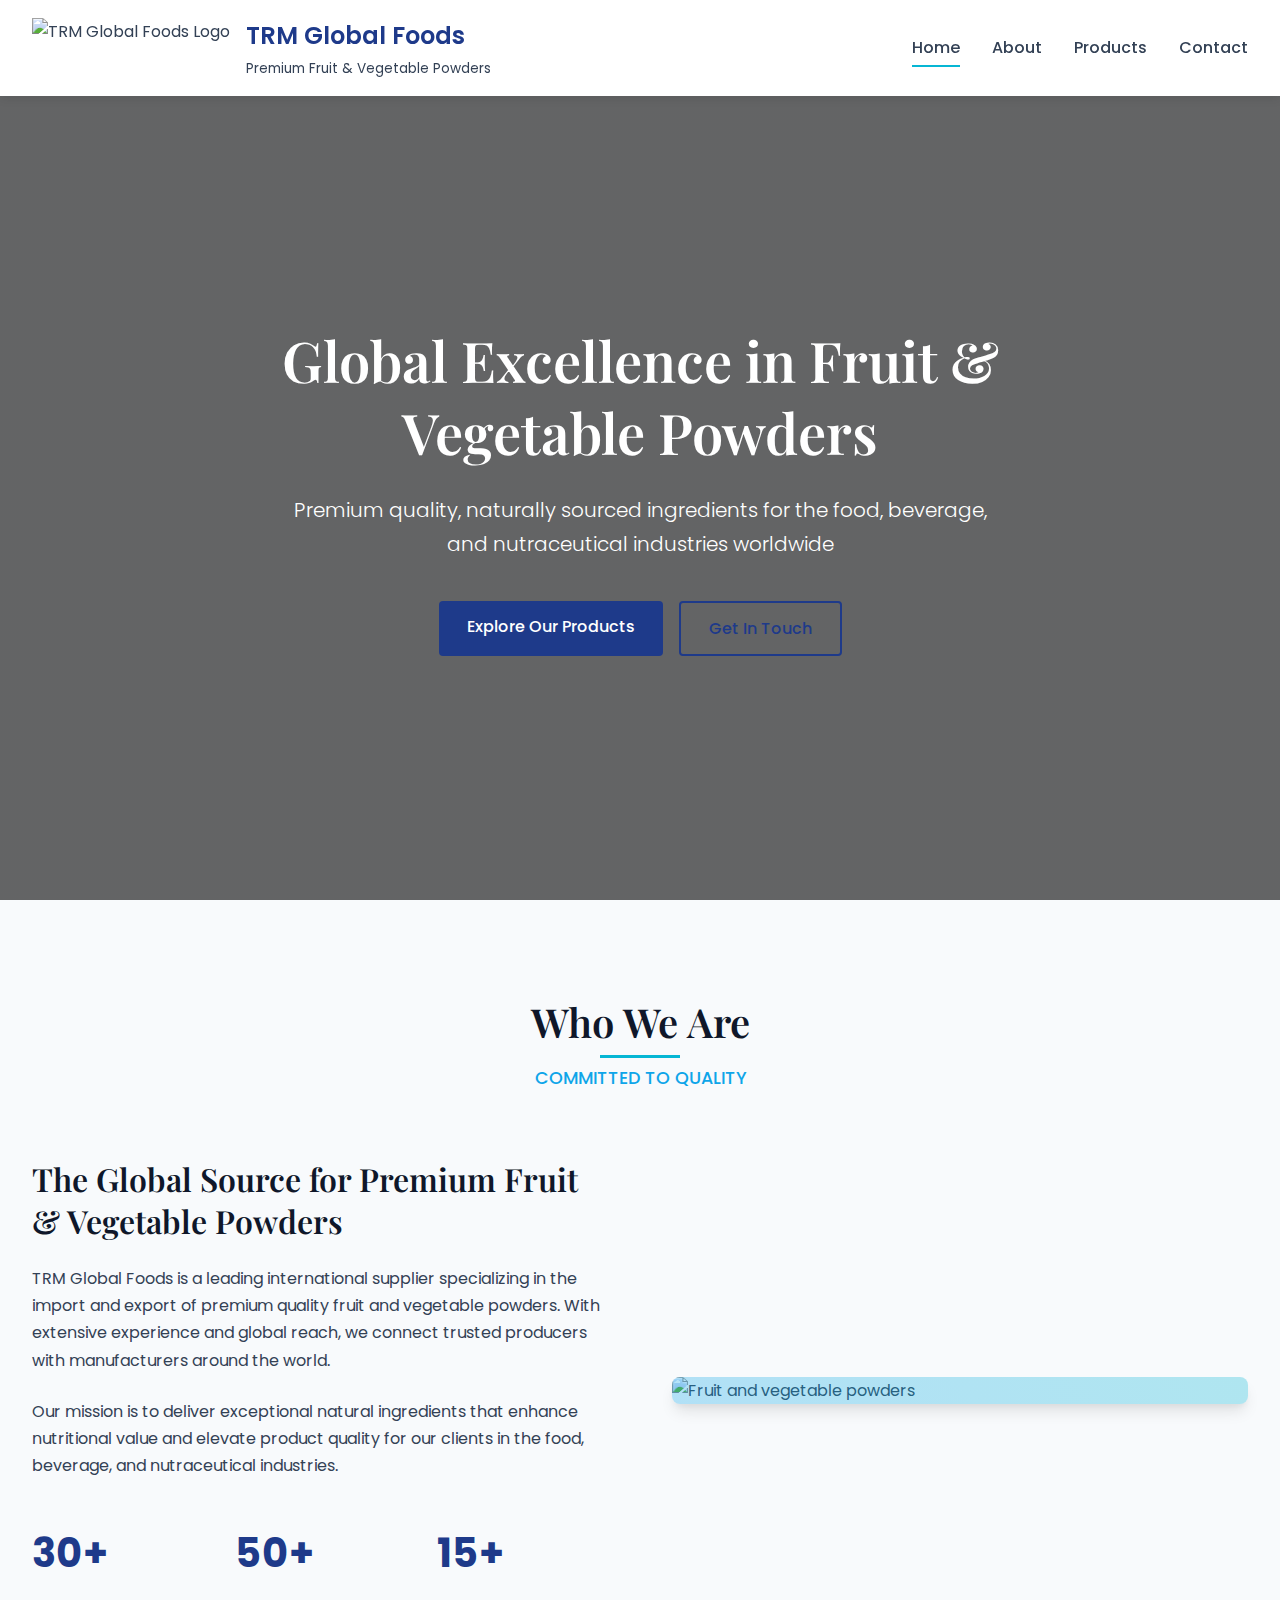
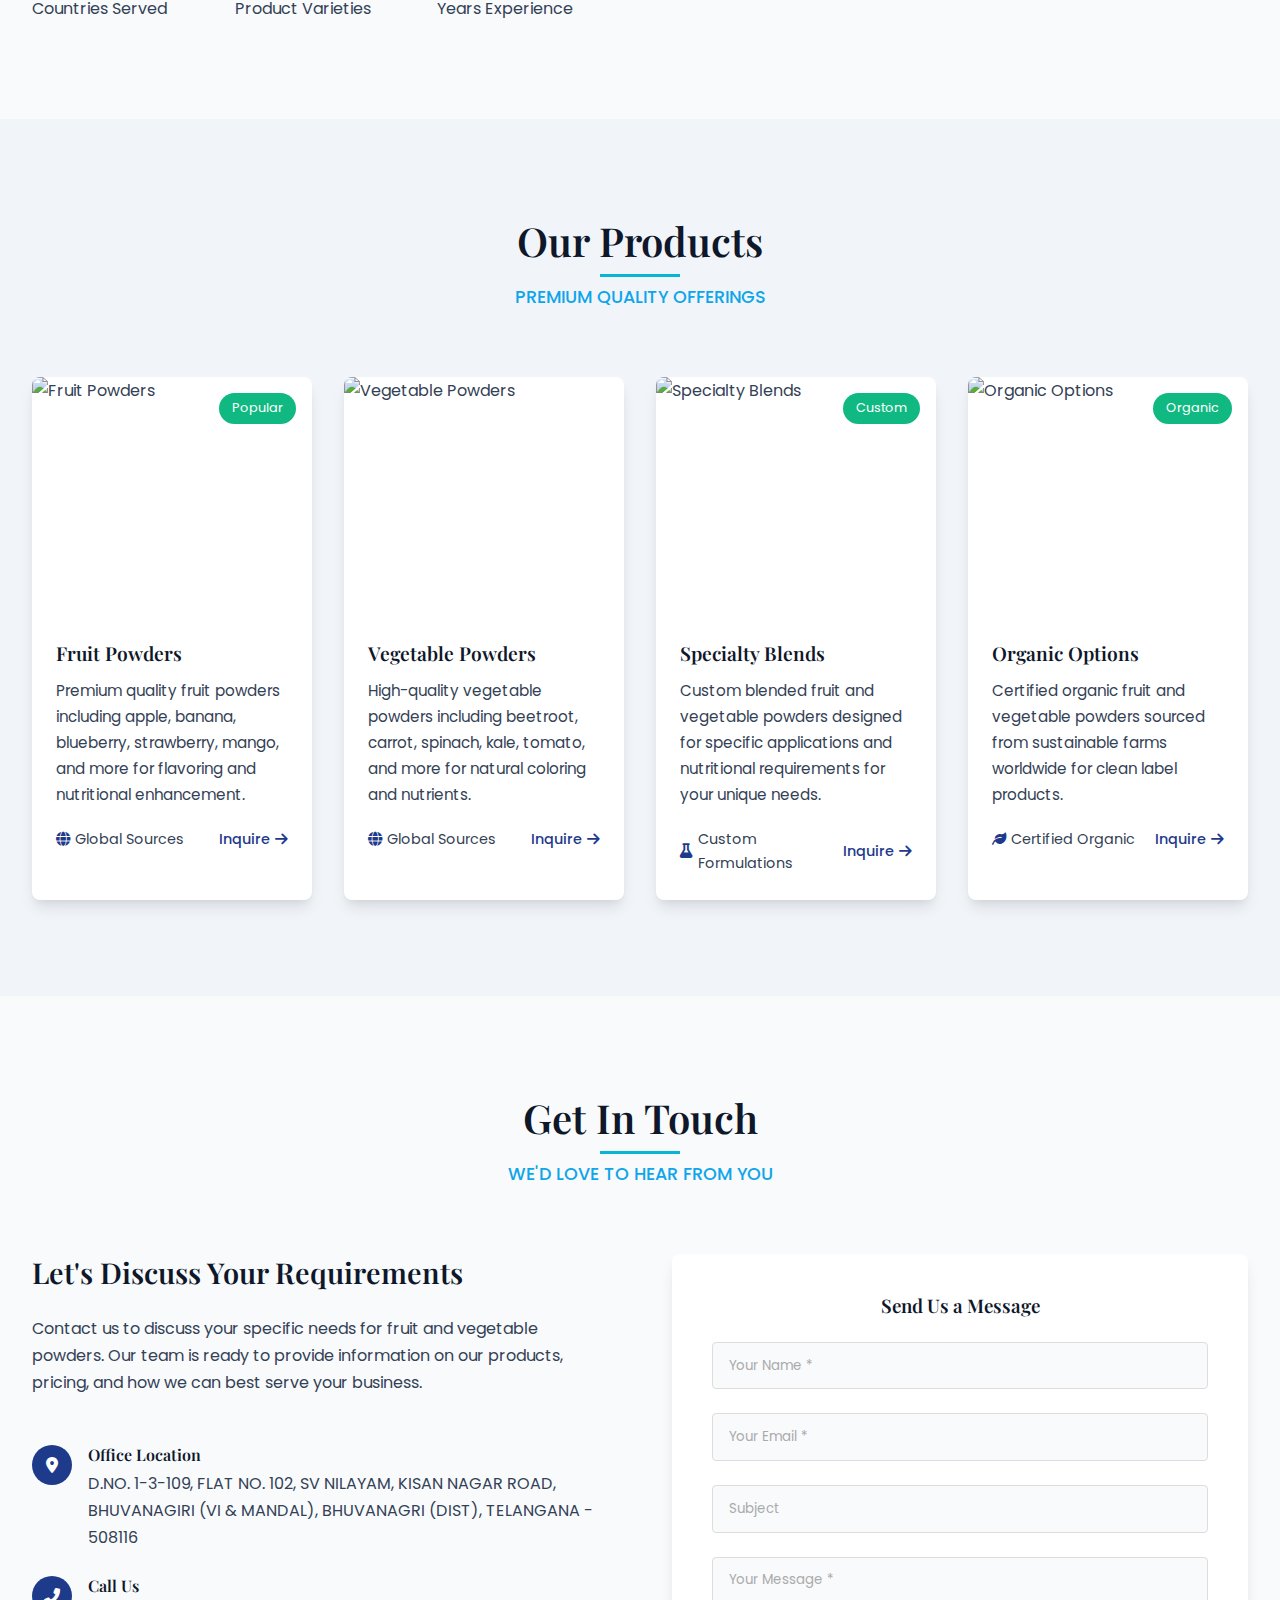
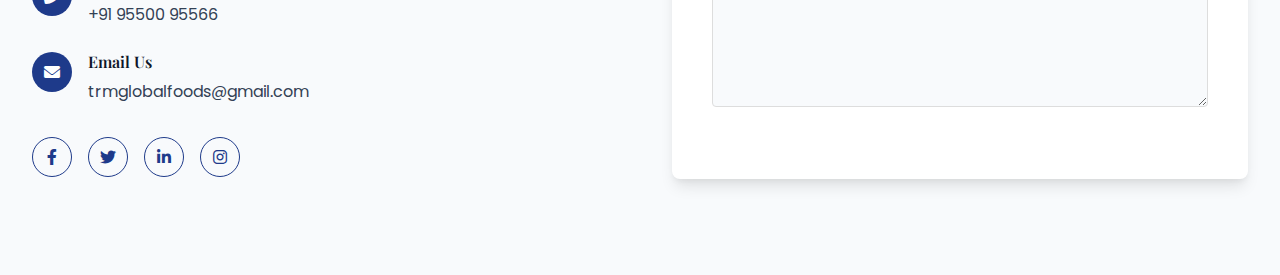
==== index-new.html @ e1c4d1b5 "files added" ====
<!DOCTYPE html>
<html lang="en">
<head>
    <meta charset="UTF-8">
    <meta name="viewport" content="width=device-width, initial-scale=1.0">
    <title>TRM Global Foods | Premium Fruit & Vegetable Powders</title>
    <link rel="stylesheet" href="https://cdnjs.cloudflare.com/ajax/libs/font-awesome/6.0.0/css/all.min.css">
    <style>
        @import url('https://fonts.googleapis.com/css2?family=Poppins:wght@300;400;500;600;700&family=Playfair+Display:wght@400;500;600;700&display=swap');
        
        :root {
            --primary: #1e3a8a;
            --secondary: #0ea5e9;
            --accent: #06b6d4;
            --text: #334155;
            --light: #f8fafc;
            --dark: #0f172a;
            --success: #10b981;
            --gray-light: #f1f5f9;
            --shadow: 0 10px 15px -3px rgba(0, 0, 0, 0.1), 0 4px 6px -2px rgba(0, 0, 0, 0.05);
        }
        
        * {
            margin: 0;
            padding: 0;
            box-sizing: border-box;
        }
        
        body {
            font-family: 'Poppins', sans-serif;
            color: var(--text);
            line-height: 1.7;
            overflow-x: hidden;
            background-color: var(--light);
        }
        
        h1, h2, h3, h4 {
            font-family: 'Playfair Display', serif;
            font-weight: 600;
            line-height: 1.3;
            color: var(--dark);
        }
        
        a {
            text-decoration: none;
            color: inherit;
            transition: all 0.3s ease;
        }
        
        img {
            max-width: 100%;
        }
        
        .container {
            width: 100%;
            max-width: 1280px;
            margin: 0 auto;
            padding: 0 2rem;
        }
        
        .btn {
            display: inline-block;
            padding: 12px 28px;
            background-color: var(--primary);
            color: white;
            border-radius: 4px;
            font-weight: 500;
            border: none;
            cursor: pointer;
            transition: all 0.3s ease;
            text-align: center;
            font-size: 1rem;
        }
        
        .btn:hover {
            background-color: var(--secondary);
            transform: translateY(-2px);
            box-shadow: var(--shadow);
        }
        
        .btn-outline {
            background-color: transparent;
            border: 2px solid var(--primary);
            color: var(--primary);
        }
        
        .btn-outline:hover {
            background-color: var(--primary);
            color: white;
        }
        
        /* Header */
        header {
            background-color: white;
            box-shadow: 0 2px 10px rgba(0, 0, 0, 0.1);
            position: fixed;
            width: 100%;
            z-index: 1000;
            transition: all 0.3s ease;
        }
        
        .header-container {
            display: flex;
            justify-content: space-between;
            align-items: center;
            padding: 1rem 0;
        }
        
        .logo {
            display: flex;
            align-items: center;
        }
        
        .logo img {
            height: 60px;
            margin-right: 1rem;
        }
        
        .logo-text {
            display: flex;
            flex-direction: column;
        }
        
        .logo-name {
            font-size: 1.5rem;
            font-weight: 600;
            color: var(--primary);
        }
        
        .logo-tagline {
            font-size: 0.85rem;
            color: var(--text);
        }
        
        .nav-menu {
            display: flex;
            list-style: none;
        }
        
        .nav-item {
            margin-left: 2rem;
            position: relative;
        }
        
        .nav-link {
            font-weight: 500;
            font-size: 1rem;
            padding: 0.5rem 0;
            color: var(--text);
            position: relative;
        }
        
        .nav-link:after {
            content: '';
            position: absolute;
            width: 0;
            height: 2px;
            bottom: 0;
            left: 0;
            background-color: var(--accent);
            transition: width 0.3s ease;
        }
        
        .nav-link:hover:after, .nav-link.active:after {
            width: 100%;
        }
        
        .nav-link:hover {
            color: var(--accent);
        }
        
        .hamburger {
            display: none;
            cursor: pointer;
            background: none;
            border: none;
            font-size: 1.5rem;
            color: var(--text);
        }
        
        /* Hero Section */
        .hero {
            position: relative;
            height: 100vh;
            background: linear-gradient(rgba(0, 0, 0, 0.6), rgba(0, 0, 0, 0.6)), url('https://i.ibb.co/r3RkTCf/hero-bg.jpg');
            background-size: cover;
            background-position: center;
            display: flex;
            align-items: center;
            text-align: center;
            color: white;
            padding-top: 80px;
        }
        
        .hero-content {
            max-width: 800px;
            margin: 0 auto;
            padding: 0 2rem;
        }
        
        .hero h1 {
            font-size: 3.5rem;
            margin-bottom: 1.5rem;
            color: white;
        }
        
        .hero p {
            font-size: 1.25rem;
            margin-bottom: 2.5rem;
            font-weight: 300;
        }
        
        .hero-buttons {
            display: flex;
            justify-content: center;
            gap: 1rem;
        }
        
        /* About Section */
        .section {
            padding: 6rem 0;
        }
        
        .section-header {
            text-align: center;
            margin-bottom: 4rem;
        }
        
        .section-title {
            font-size: 2.5rem;
            margin-bottom: 1rem;
            position: relative;
            display: inline-block;
        }
        
        .section-title:after {
            content: '';
            position: absolute;
            width: 80px;
            height: 3px;
            background-color: var(--accent);
            bottom: -10px;
            left: 50%;
            transform: translateX(-50%);
        }
        
        .section-subtitle {
            font-size: 1.1rem;
            color: var(--secondary);
            font-weight: 500;
        }
        
        .about-grid {
            display: grid;
            grid-template-columns: 1fr 1fr;
            gap: 4rem;
            align-items: center;
        }
        
        .about-content h3 {
            font-size: 2rem;
            margin-bottom: 1.5rem;
        }
        
        .about-content p {
            margin-bottom: 1.5rem;
        }
        
        .about-image {
            position: relative;
            border-radius: 8px;
            overflow: hidden;
            box-shadow: var(--shadow);
        }
        
        .about-image img {
            width: 100%;
            height: 400px;
            object-fit: cover;
        }
        
        .about-image:before {
            content: '';
            position: absolute;
            width: 100%;
            height: 100%;
            top: 0;
            left: 0;
            background: linear-gradient(45deg, rgba(14, 165, 233, 0.3), rgba(6, 182, 212, 0.3));
            z-index: 1;
        }
        
        .about-stats {
            display: flex;
            flex-wrap: wrap;
            gap: 2rem;
            margin-top: 2.5rem;
        }
        
        .stat-item {
            flex: 1;
            min-width: 120px;
        }
        
        .stat-value {
            font-size: 2.5rem;
            font-weight: 700;
            color: var(--primary);
            margin-bottom: 0.5rem;
        }
        
        .stat-label {
            font-size: 1rem;
            color: var(--text);
        }
        
        /* Product Section */
        .products {
            background-color: var(--gray-light);
        }
        
        .product-grid {
            display: grid;
            grid-template-columns: repeat(auto-fill, minmax(280px, 1fr));
            gap: 2rem;
        }
        
        .product-card {
            background-color: white;
            border-radius: 8px;
            overflow: hidden;
            box-shadow: var(--shadow);
            transition: all 0.3s ease;
        }
        
        .product-card:hover {
            transform: translateY(-10px);
        }
        
        .product-image {
            height: 240px;
            overflow: hidden;
            position: relative;
        }
        
        .product-image img {
            width: 100%;
            height: 100%;
            object-fit: cover;
            transition: all 0.5s ease;
        }
        
        .product-card:hover .product-image img {
            transform: scale(1.1);
        }
        
        .product-tag {
            position: absolute;
            top: 1rem;
            right: 1rem;
            background-color: var(--success);
            color: white;
            padding: 0.3rem 0.8rem;
            font-size: 0.8rem;
            border-radius: 20px;
        }
        
        .product-details {
            padding: 1.5rem;
        }
        
        .product-title {
            font-size: 1.2rem;
            margin-bottom: 0.8rem;
        }
        
        .product-description {
            color: var(--text);
            margin-bottom: 1.2rem;
            font-size: 0.95rem;
        }
        
        .product-meta {
            display: flex;
            align-items: center;
            justify-content: space-between;
        }
        
        .product-origin {
            display: flex;
            align-items: center;
            font-size: 0.9rem;
            color: var(--text);
        }
        
        .product-origin i {
            margin-right: 0.3rem;
            color: var(--primary);
        }
        
        .product-link {
            font-weight: 500;
            color: var(--primary);
            font-size: 0.9rem;
            display: flex;
            align-items: center;
        }
        
        .product-link i {
            margin-left: 0.3rem;
            transition: all 0.3s ease;
        }
        
        .product-link:hover {
            color: var(--accent);
        }
        
        .product-link:hover i {
            transform: translateX(3px);
        }
        
        /* Contact Section */
        .contact {
            position: relative;
        }
        
        .contact-wrapper {
            display: grid;
            grid-template-columns: 1fr 1fr;
            gap: 4rem;
        }
        
        .contact-info h3 {
            font-size: 1.8rem;
            margin-bottom: 1.5rem;
        }
        
        .contact-details {
            margin-bottom: 3rem;
        }
        
        .contact-details p {
            margin-bottom: 0.8rem;
        }
        
        .contact-item {
            display: flex;
            align-items: flex-start;
            margin-bottom: 1.5rem;
        }
        
        .contact-icon {
            margin-right: 1rem;
            width: 40px;
            height: 40px;
            border-radius: 50%;
            background-color: var(--primary);
            color: white;
            display: flex;
            align-items: center;
            justify-content: center;
        }
        
        .contact-text {
            flex: 1;
        }
        
        .contact-text h4 {
            margin-bottom: 0.3rem;
        }
        
        .contact-social {
            display: flex;
            gap: 1rem;
            margin-top: 2rem;
        }
        
        .social-link {
            width: 40px;
            height: 40px;
            border-radius: 50%;
            background-color: var(--light);
            color: var(--primary);
            display: flex;
            align-items: center;
            justify-content: center;
            transition: all 0.3s ease;
            border: 1px solid var(--primary);
        }
        
        .social-link:hover {
            background-color: var(--primary);
            color: white;
            transform: translateY(-3px);
        }
        
        .contact-form {
            background-color: white;
            padding: 2.5rem;
            border-radius: 8px;
            box-shadow: var(--shadow);
        }
        
        .contact-form h3 {
            margin-bottom: 1.5rem;
            text-align: center;
        }
        
        .form-group {
            margin-bottom: 1.5rem;
        }
        
        .form-control {
            width: 100%;
            padding: 0.8rem 1rem;
            border: 1px solid #ddd;
            border-radius: 4px;
            background-color: var(--light);
            font-family: 'Poppins', sans-serif;
            transition: all 0.3s ease;
        }
        
        .form-control:focus {
            outline: none;
            border-color: var(--secondary);
            box-shadow: 0 0 0 3px rgba(14, 165, 233, 0.2);
        }
        
        .form-control::placeholder {
            color: #aaa;
        }
        
        textarea.form-control {
            min-height: 150px;
            resize: vertical;
        }
        
        /* Footer */
        footer {
            background-color: var(--dark);
            color: white;
            padding: 4rem 0 2rem;
        }
        
        .footer-grid {
            display: grid;
            grid-template-columns: 2fr 1fr 1fr 1fr;
            gap: 4rem;
            margin-bottom: 3rem;
        }
        
        .footer-logo {
            margin-bottom: 1.5rem;
        }
        
        .footer-logo img {
            height: 50px;
        }
        
        .footer-about p {
            margin-bottom: 1.5rem;
            opacity: 0.8;
        }
        
        .footer-heading {
            font-size: 1.2rem;
            margin-bottom: 1.5rem;
            color: white;
        }
        
        .footer-links {
            list-style: none;
        }
        
        .footer-link {
            margin-bottom: 1rem;
            opacity: 0.8;
            transition: all 0.3s ease;
        }
        
        .footer-link:hover {
            opacity: 1;
            color: var(--accent);
        }
        
        .footer-bottom {
            border-top: 1px solid rgba(255, 255, 255, 0.1);
            padding-top: 2rem;
            text-align: center;
            opacity: 0.7;
            font-size: 0.9rem;
        }
        
        /* Back to Top Button */
        .back-to-top {
            position: fixed;
            bottom: 2rem;
            right: 2rem;
            width: 50px;
            height: 50px;
            border-radius: 50%;
            background-color: var(--primary);
            color: white;
            display: flex;
            align-items: center;
            justify-content: center;
            cursor: pointer;
            opacity: 0;
            transition: all 0.3s ease;
            box-shadow: var(--shadow);
            z-index: 99;
        }
        
        .back-to-top.show {
            opacity: 1;
        }
        
        .back-to-top:hover {
            transform: translateY(-5px);
            background-color: var(--secondary);
        }
        
        /* Responsive styles */
        @media (max-width: 992px) {
            .hero h1 {
                font-size: 2.8rem;
            }
            
            .about-grid, .contact-wrapper {
                grid-template-columns: 1fr;
                gap: 2rem;
            }
            
            .about-image {
                order: -1;
            }
            
            .footer-grid {
                grid-template-columns: 1fr 1fr;
            }
        }
        
        @media (max-width: 768px) {
            .nav-menu {
                position: fixed;
                top: 0;
                right: -100%;
                flex-direction: column;
                background-color: white;
                width: 250px;
                height: 100vh;
                padding: 5rem 2rem 2rem;
                transition: 0.5s ease;
                box-shadow: -5px 0 15px rgba(0, 0, 0, 0.1);
                z-index: 100;
            }
            
            .nav-menu.active {
                right: 0;
            }
            
            .nav-item {
                margin: 1.5rem 0;
            }
            
            .hamburger {
                display: block;
                z-index: 101;
            }
            
            .hero-buttons {
                flex-direction: column;
            }
            
            .product-grid {
                grid-template-columns: repeat(auto-fill, minmax(240px, 1fr));
            }
            
            .footer-grid {
                grid-template-columns: 1fr;
                gap: 2rem;
            }
        }
        
        @media (max-width: 480px) {
            html {
                font-size: 14px;
            }
            
            .hero h1 {
                font-size: 2.2rem;
            }
            
            .section-title {
                font-size: 2rem;
            }
            
            .logo-name {
                font-size: 1.2rem;
            }
            
            .logo img {
                height: 40px;
            }
            
            .container {
                padding: 0 1.5rem;
            }
        }
    </style>
</head>
<body>
    <!-- Header -->
    <header>
        <div class="container">
            <div class="header-container">
                <a href="#" class="logo">
                    <img src="https://i.ibb.co/FBCF8N3/trm-logo.png" alt="TRM Global Foods Logo">
                    <div class="logo-text">
                        <span class="logo-name">TRM Global Foods</span>
                        <span class="logo-tagline">Premium Fruit & Vegetable Powders</span>
                    </div>
                </a>
                
                <button class="hamburger" id="hamburger">
                    <i class="fas fa-bars"></i>
                </button>
                
                <ul class="nav-menu" id="nav-menu">
                    <li class="nav-item">
                        <a href="#home" class="nav-link active">Home</a>
                    </li>
                    <li class="nav-item">
                        <a href="#about" class="nav-link">About</a>
                    </li>
                    <li class="nav-item">
                        <a href="#products" class="nav-link">Products</a>
                    </li>
                    <li class="nav-item">
                        <a href="#contact" class="nav-link">Contact</a>
                    </li>
                </ul>
            </div>
        </div>
    </header>

    <!-- Hero Section -->
    <section id="home" class="hero">
        <div class="hero-content">
            <h1>Global Excellence in Fruit & Vegetable Powders</h1>
            <p>Premium quality, naturally sourced ingredients for the food, beverage, and nutraceutical industries worldwide</p>
            <div class="hero-buttons">
                <a href="#products" class="btn">Explore Our Products</a>
                <a href="#contact" class="btn btn-outline">Get In Touch</a>
            </div>
        </div>
    </section>

    <!-- About Section -->
    <section id="about" class="section">
        <div class="container">
            <div class="section-header">
                <h2 class="section-title">Who We Are</h2>
                <p class="section-subtitle">COMMITTED TO QUALITY</p>
            </div>
            
            <div class="about-grid">
                <div class="about-content">
                    <h3>The Global Source for Premium Fruit & Vegetable Powders</h3>
                    <p>TRM Global Foods is a leading international supplier specializing in the import and export of premium quality fruit and vegetable powders. With extensive experience and global reach, we connect trusted producers with manufacturers around the world.</p>
                    <p>Our mission is to deliver exceptional natural ingredients that enhance nutritional value and elevate product quality for our clients in the food, beverage, and nutraceutical industries.</p>
                    
                    <div class="about-stats">
                        <div class="stat-item">
                            <div class="stat-value">30+</div>
                            <div class="stat-label">Countries Served</div>
                        </div>
                        <div class="stat-item">
                            <div class="stat-value">50+</div>
                            <div class="stat-label">Product Varieties</div>
                        </div>
                        <div class="stat-item">
                            <div class="stat-value">15+</div>
                            <div class="stat-label">Years Experience</div>
                        </div>
                    </div>
                </div>
                
                <div class="about-image">
                    <img src="https://i.ibb.co/ThJmX1Z/fruit-powders.jpg" alt="Fruit and vegetable powders">
                </div>
            </div>
        </div>
    </section>

    <!-- Products Section -->
    <section id="products" class="section products">
        <div class="container">
            <div class="section-header">
                <h2 class="section-title">Our Products</h2>
                <p class="section-subtitle">PREMIUM QUALITY OFFERINGS</p>
            </div>
            
            <div class="product-grid">
                <div class="product-card">
                    <div class="product-image">
                        <img src="https://i.ibb.co/fG1JhHD/fruit-powder.jpg" alt="Fruit Powders">
                        <span class="product-tag">Popular</span>
                    </div>
                    <div class="product-details">
                        <h3 class="product-title">Fruit Powders</h3>
                        <p class="product-description">Premium quality fruit powders including apple, banana, blueberry, strawberry, mango, and more for flavoring and nutritional enhancement.</p>
                        <div class="product-meta">
                            <div class="product-origin">
                                <i class="fas fa-globe"></i> Global Sources
                            </div>
                            <a href="#contact" class="product-link">
                                Inquire <i class="fas fa-arrow-right"></i>
                            </a>
                        </div>
                    </div>
                </div>
                
                <div class="product-card">
                    <div class="product-image">
                        <img src="https://i.ibb.co/wQmRJX9/vegetable-powder.jpg" alt="Vegetable Powders">
                    </div>
                    <div class="product-details">
                        <h3 class="product-title">Vegetable Powders</h3>
                        <p class="product-description">High-quality vegetable powders including beetroot, carrot, spinach, kale, tomato, and more for natural coloring and nutrients.</p>
                        <div class="product-meta">
                            <div class="product-origin">
                                <i class="fas fa-globe"></i> Global Sources
                            </div>
                            <a href="#contact" class="product-link">
                                Inquire <i class="fas fa-arrow-right"></i>
                            </a>
                        </div>
                    </div>
                </div>
                
                <div class="product-card">
                    <div class="product-image">
                        <img src="https://i.ibb.co/1ncPPz3/specialty-blend.jpg" alt="Specialty Blends">
                        <span class="product-tag">Custom</span>
                    </div>
                    <div class="product-details">
                        <h3 class="product-title">Specialty Blends</h3>
                        <p class="product-description">Custom blended fruit and vegetable powders designed for specific applications and nutritional requirements for your unique needs.</p>
                        <div class="product-meta">
                            <div class="product-origin">
                                <i class="fas fa-flask"></i> Custom Formulations
                            </div>
                            <a href="#contact" class="product-link">
                                Inquire <i class="fas fa-arrow-right"></i>
                            </a>
                        </div>
                    </div>
                </div>
                
                <div class="product-card">
                    <div class="product-image">
                        <img src="https://i.ibb.co/Mn3bZKk/organic-powder.jpg" alt="Organic Options">
                        <span class="product-tag">Organic</span>
                    </div>
                    <div class="product-details">
                        <h3 class="product-title">Organic Options</h3>
                        <p class="product-description">Certified organic fruit and vegetable powders sourced from sustainable farms worldwide for clean label products.</p>
                        <div class="product-meta">
                            <div class="product-origin">
                                <i class="fas fa-leaf"></i> Certified Organic
                            </div>
                            <a href="#contact" class="product-link">
                                Inquire <i class="fas fa-arrow-right"></i>
                            </a>
                        </div>
                    </div>
                </div>
            </div>
        </div>
    </section>

    <!-- Contact Section -->
    <section id="contact" class="section contact">
        <div class="container">
            <div class="section-header">
                <h2 class="section-title">Get In Touch</h2>
                <p class="section-subtitle">WE'D LOVE TO HEAR FROM YOU</p>
            </div>
            
            <div class="contact-wrapper">
                <div class="contact-info">
                    <h3>Let's Discuss Your Requirements</h3>
                    <div class="contact-details">
                        <p>Contact us to discuss your specific needs for fruit and vegetable powders. Our team is ready to provide information on our products, pricing, and how we can best serve your business.</p>
                    </div>
                    
                    <div class="contact-item">
                        <div class="contact-icon">
                            <i class="fas fa-map-marker-alt"></i>
                        </div>
                        <div class="contact-text">
                            <h4>Office Location</h4>
                            <p>D.NO. 1-3-109, FLAT NO. 102, SV NILAYAM, KISAN NAGAR ROAD, BHUVANAGIRI (VI & MANDAL), BHUVANAGRI (DIST), TELANGANA - 508116</p>
                        </div>
                    </div>
                    
                    <div class="contact-item">
                        <div class="contact-icon">
                            <i class="fas fa-phone-alt"></i>
                        </div>
                        <div class="contact-text">
                            <h4>Call Us</h4>
                            <p>+91 95500 95566</p>
                        </div>
                    </div>
                    
                    <div class="contact-item">
                        <div class="contact-icon">
                            <i class="fas fa-envelope"></i>
                        </div>
                        <div class="contact-text">
                            <h4>Email Us</h4>
                            <p>trmglobalfoods@gmail.com</p>
                        </div>
                    </div>
                    
                    <div class="contact-social">
                        <a href="#" class="social-link">
                            <i class="fab fa-facebook-f"></i>
                        </a>
                        <a href="#" class="social-link">
                            <i class="fab fa-twitter"></i>
                        </a>
                        <a href="#" class="social-link">
                            <i class="fab fa-linkedin-in"></i>
                        </a>
                        <a href="#" class="social-link">
                            <i class="fab fa-instagram"></i>
                        </a>
                    </div>
                </div>
                
                <div class="contact-form">
                    <h3>Send Us a Message</h3>
                    <form>
                        <div class="form-group">
                            <input type="text" class="form-control" placeholder="Your Name *" required>
                        </div>
                        <div class="form-group">
                            <input type="email" class="form-control" placeholder="Your Email *" required>
                        </div>
                        <div class="form-group">
                            <input type="text" class="form-control" placeholder="Subject">
                        </div>
                        <div class="form-group">
                            <textarea class="form-control" placeholder="Your Message *" required></textarea>
                        </div>
                        <button type="submit" class="btn" style="width: 100
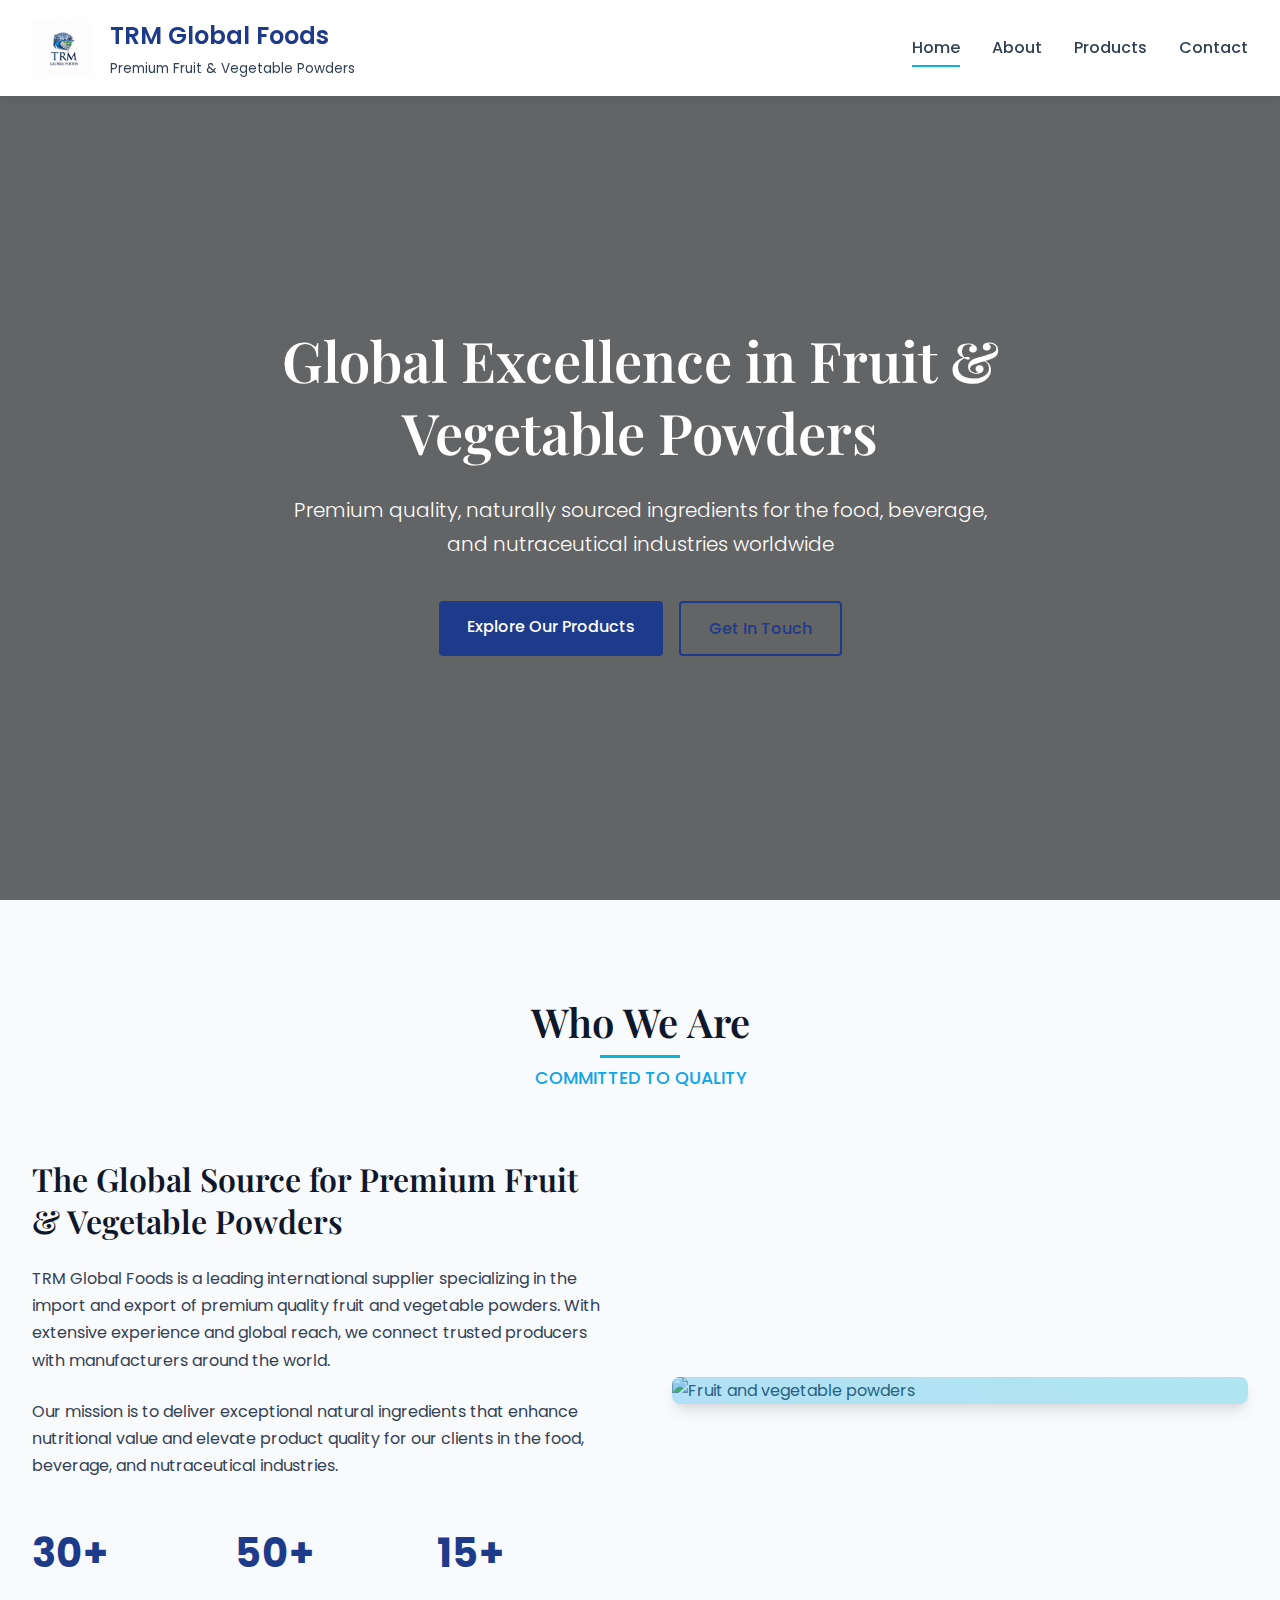
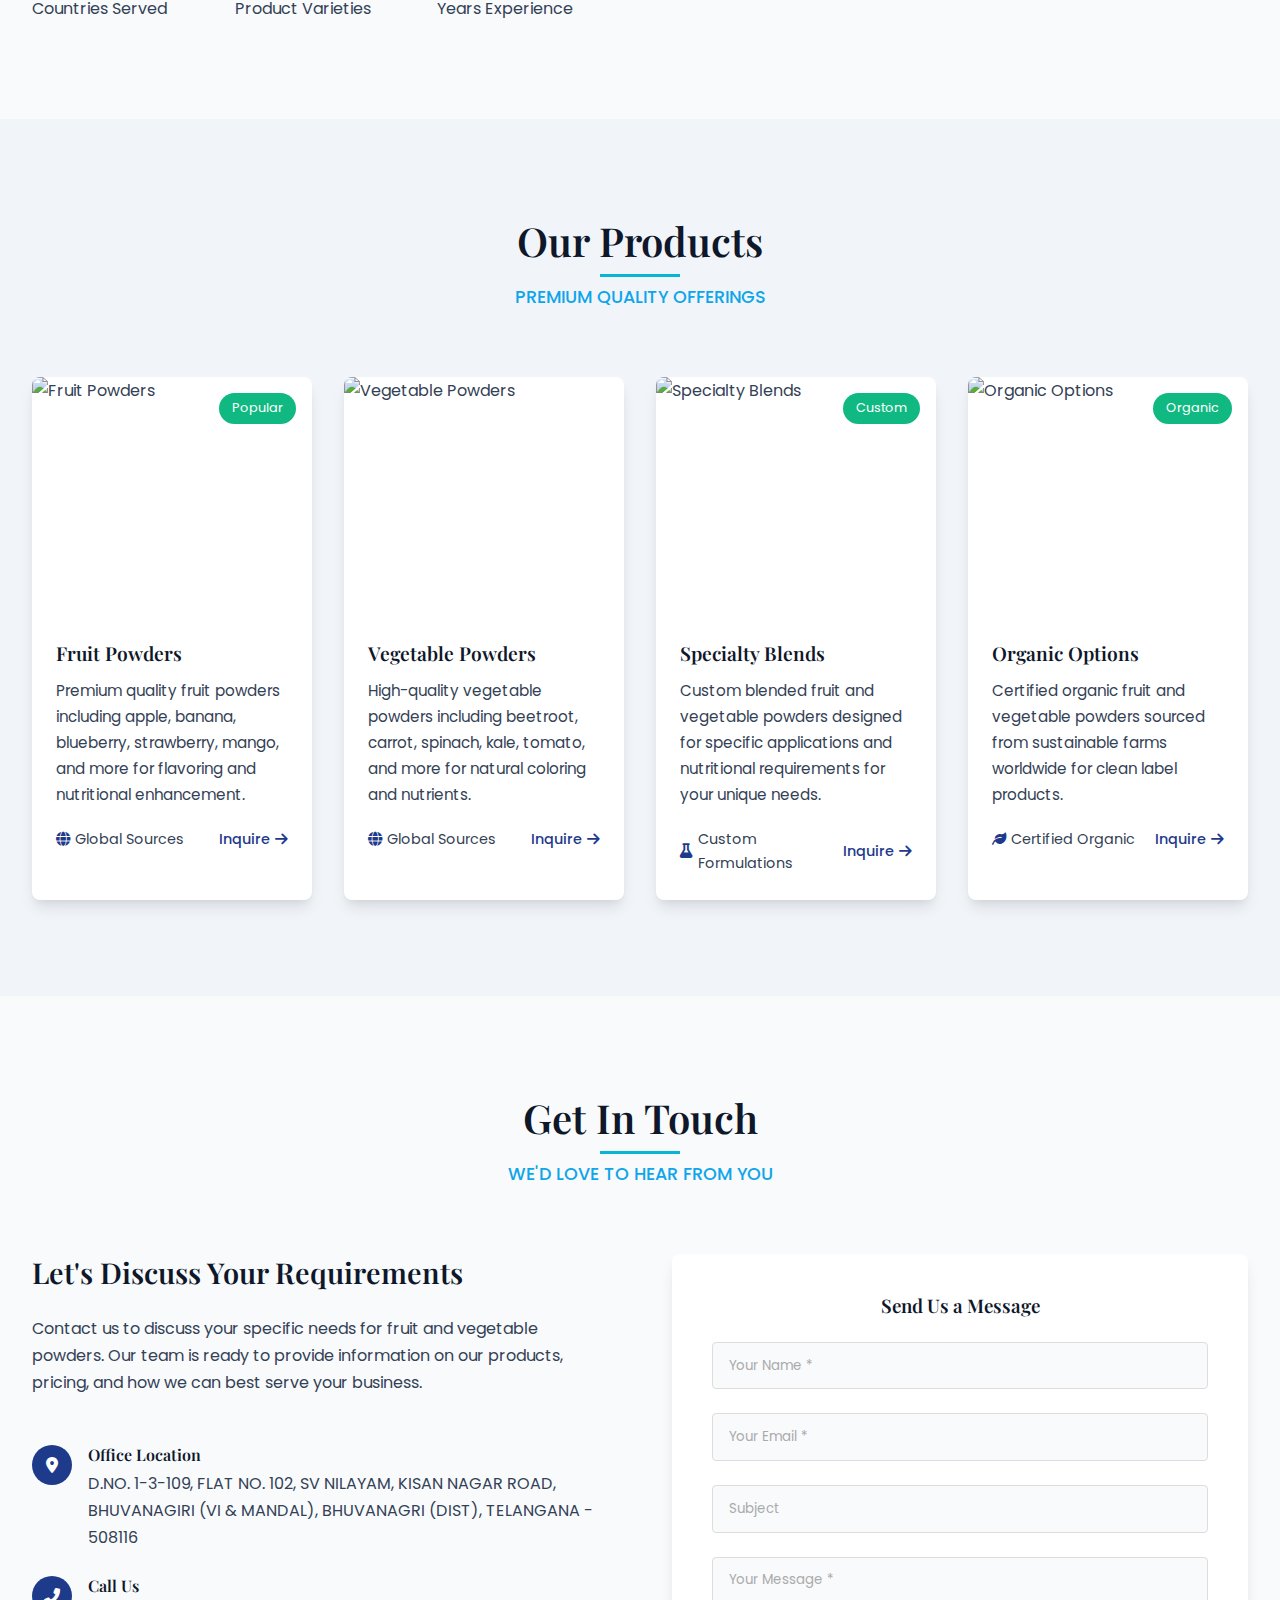
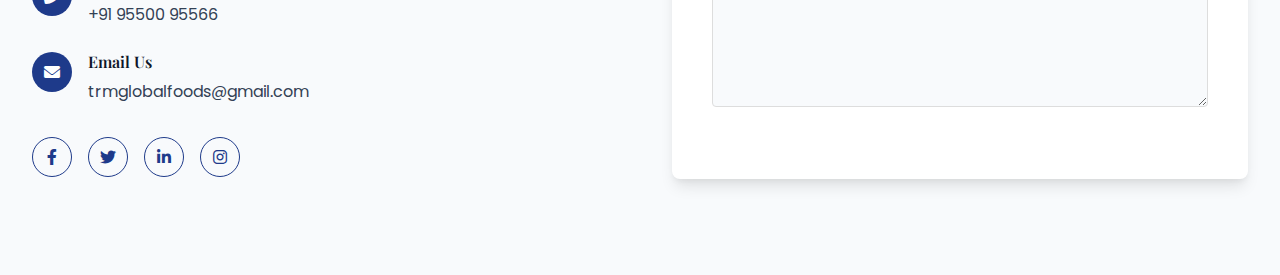
==== commit 18737a26: "Update index-new.html" ====
--- a/index-new.html
+++ b/index-new.html
@@ -715,7 +715,7 @@
         <div class="container">
             <div class="header-container">
                 <a href="#" class="logo">
-                    <img src="https://i.ibb.co/FBCF8N3/trm-logo.png" alt="TRM Global Foods Logo">
+                    <img src="Assets/TRMLogo.jpeg" alt="TRM Global Foods Logo">
                     <div class="logo-text">
                         <span class="logo-name">TRM Global Foods</span>
                         <span class="logo-tagline">Premium Fruit & Vegetable Powders</span>
@@ -956,4 +956,4 @@
                         <div class="form-group">
                             <textarea class="form-control" placeholder="Your Message *" required></textarea>
                         </div>
-                        <button type="submit" class="btn" style="width: 100+                        <button type="submit" class="btn" style="width: 100
